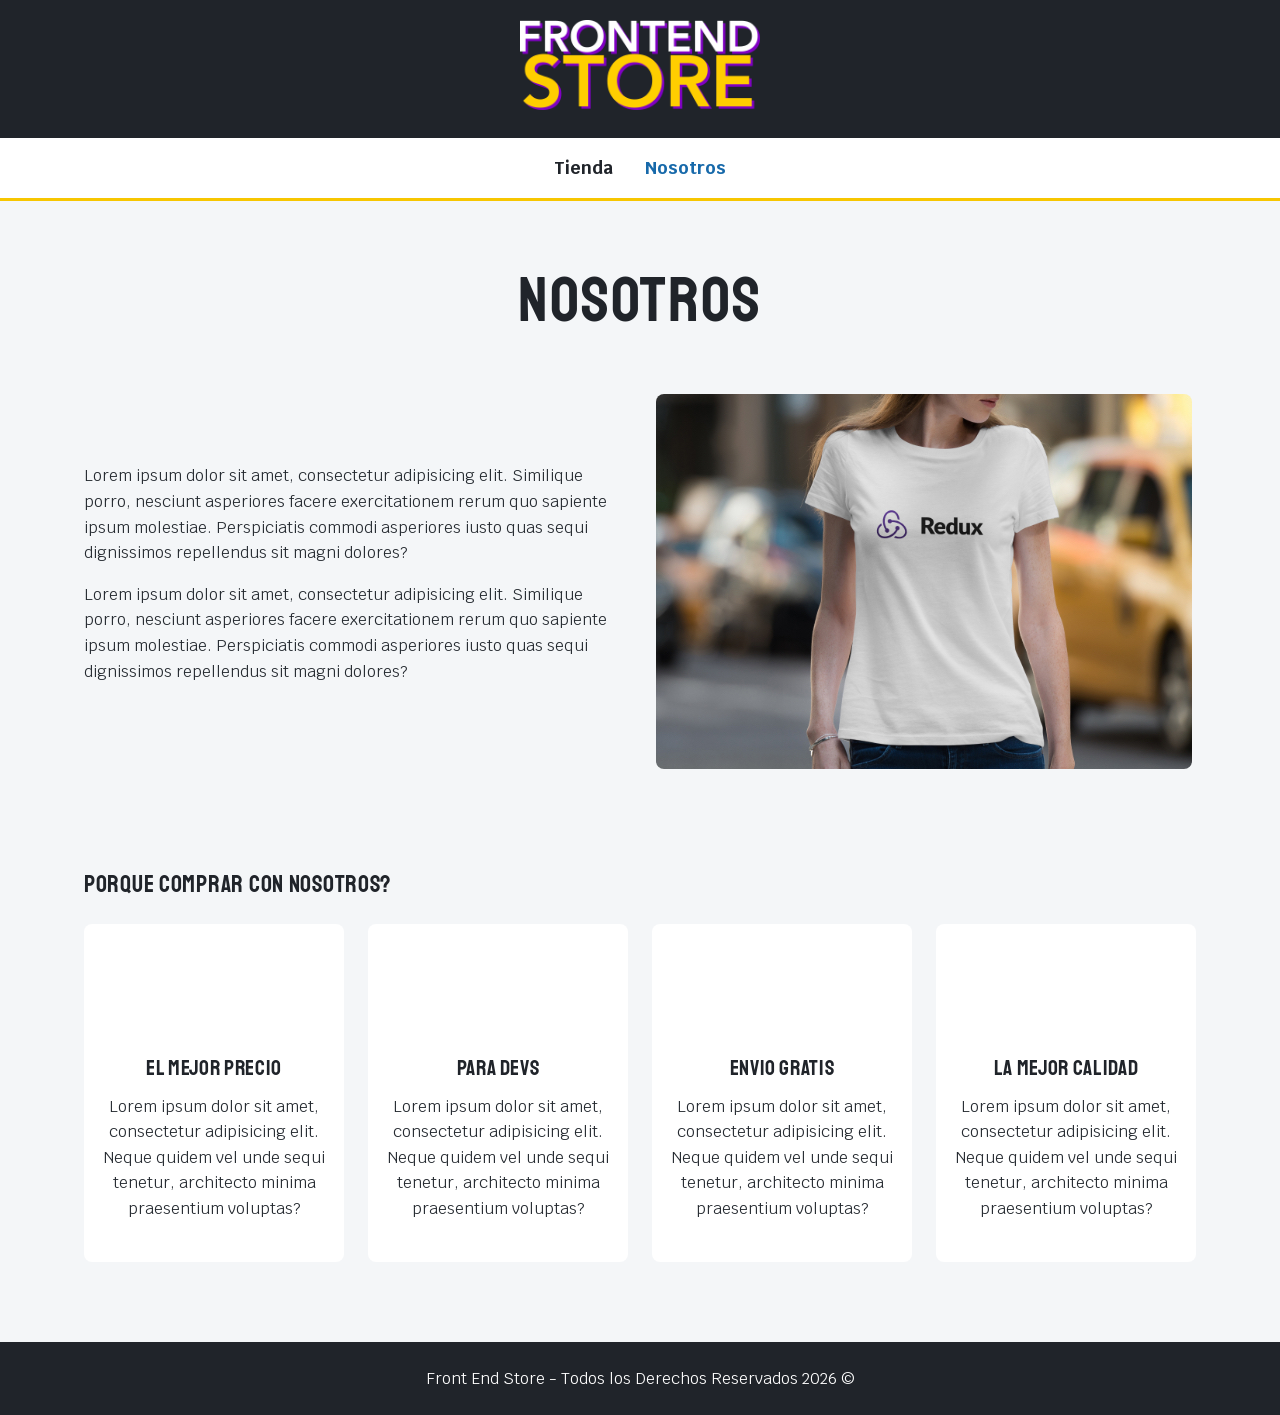
==== pages/nosotros.html @ 14b9c285 "build: Creacion del proyecto" ====
<!DOCTYPE html>
<html lang="es">
<head>
    <meta charset="UTF-8">
    <meta name="viewport" content="width=device-width, initial-scale=1.0">
    <title>Nosotros</title>
    <link rel="stylesheet" href="../css/normalize.css">
    <link rel="stylesheet" href="../css/styles.css">
    <link rel="preconnect" href="https://fonts.googleapis.com">
    <link rel="preconnect" href="https://fonts.gstatic.com" crossorigin>
    <link href="https://fonts.googleapis.com/css2?family=Krub:ital,wght@0,200;0,300;0,400;0,500;0,600;0,700;1,200;1,300;1,400;1,500;1,600;1,700&family=Staatliches&display=swap" rel="stylesheet">
</head>
<body>
    <header class="header">
        <a href="../index.html">
            <img class="header__logo" src="../img/logo.png" alt="Logotipo">
        </a>
    </header>

    <nav class="navegacion">
        <a class="navegacion__enlace" href="../index.html">Tienda</a>
        <a class="navegacion__enlace navegacion__enlace--activo" href="nosotros.html">Nosotros</a>
    </nav>

    <main class="contenedor">
        <h1>Nosotros</h1>

        <div class="nosotros">
            <div class="nosotros__contenido">
                <p>Lorem ipsum dolor sit amet, consectetur adipisicing elit. Similique porro, nesciunt asperiores facere exercitationem rerum quo sapiente ipsum molestiae. Perspiciatis commodi asperiores iusto quas sequi dignissimos repellendus sit magni dolores?</p>
                <p>Lorem ipsum dolor sit amet, consectetur adipisicing elit. Similique porro, nesciunt asperiores facere exercitationem rerum quo sapiente ipsum molestiae. Perspiciatis commodi asperiores iusto quas sequi dignissimos repellendus sit magni dolores?</p>
            </div>
            <img class="nosotros__imagen" src="../img/nosotros.jpg" alt="imagen nosotros">
        </div>
    </main>

    <section class="contenedor comprar">
        <h2 class="comprar__titulo">Porque comprar con nosotros?</h2>

        <div class="bloques">
            <div class="bloque">
                <img class="bloque__imagen" src="../img/icono_1.png" alt="porque comprar">
                <h3 class="bloque__titulo">El Mejor Precio</h3>
                <p>Lorem ipsum dolor sit amet, consectetur adipisicing elit. Neque quidem vel unde sequi tenetur, architecto minima praesentium voluptas?</p>
            </div> <!-- .bloque -->

            <div class="bloque">
                <img class="bloque__imagen" src="../img/icono_2.png" alt="porque comprar">
                <h3 class="bloque__titulo">Para Devs</h3>
                <p>Lorem ipsum dolor sit amet, consectetur adipisicing elit. Neque quidem vel unde sequi tenetur, architecto minima praesentium voluptas?</p>
            </div> <!-- .bloque -->

            <div class="bloque">
                <img class="bloque__imagen" src="../img/icono_3.png" alt="porque comprar">
                <h3 class="bloque__titulo">Envio Gratis</h3>
                <p>Lorem ipsum dolor sit amet, consectetur adipisicing elit. Neque quidem vel unde sequi tenetur, architecto minima praesentium voluptas?</p>
            </div> <!-- .bloque -->

            <div class="bloque">
                <img class="bloque__imagen" src="../img/icono_4.png" alt="porque comprar">
                <h3 class="bloque__titulo">La Mejor Calidad</h3>
                <p>Lorem ipsum dolor sit amet, consectetur adipisicing elit. Neque quidem vel unde sequi tenetur, architecto minima praesentium voluptas?</p>
            </div> <!-- .bloque -->

        </div> <!-- .bloques -->
    </section>

    <footer class="footer">
        <p class="footer__texto">Front End Store - Todos los Derechos Reservados 2026 &copy;</p>
    </footer>
</body>
</html>
---- css/styles.css ----
@import url('https://fonts.googleapis.com/css2?family=Krub:wght@400;600;700&family=Staatliches&display=swap');

:root {
	--fondo: #f4f6f8;
	--oscuro: #20242a;
	--azul: #1769aa;
	--amarillo: #f7c600;
	--texto: #252a30;
}

* {
	box-sizing: border-box;
}

body {
	background: var(--fondo);
	color: var(--texto);
	font-family: 'Krub', sans-serif;
	line-height: 1.6;
}

img {
	max-width: 100%;
}

.header {
	background: var(--oscuro);
	padding: 1.25rem 1rem;
	text-align: center;
}

.header__logo {
	width: min(15rem, 75vw);
}

.navegacion {
	align-items: center;
	background: #fff;
	border-bottom: 3px solid var(--amarillo);
	display: flex;
	gap: 2rem;
	justify-content: center;
	padding: 1rem;
}

.navegacion__enlace {
	color: var(--oscuro);
	font-size: 1.1rem;
	font-weight: 700;
	text-decoration: none;
}

.navegacion__enlace:hover,
.navegacion__enlace--activo {
	color: var(--azul);
}

.contenedor {
	margin: 0 auto;
	max-width: 72rem;
	padding: 3rem 1.25rem;
}

h1,
h2,
h3,
p {
	margin-top: 0;
}

h1,
h2,
h3 {
	color: var(--oscuro);
	font-family: 'Staatliches', sans-serif;
	font-weight: 400;
	letter-spacing: .03em;
}

h1 {
	font-size: clamp(2.4rem, 5vw, 4rem);
	text-align: center;
}

.grid {
	display: grid;
	gap: 1.25rem;
	grid-template-columns: repeat(4, 1fr);
}

.producto {
	background: #fff;
	border: 1px solid #e2e6ea;
	border-radius: .5rem;
	overflow: hidden;
	transition: box-shadow .2s ease, transform .2s ease;
}

.producto:hover {
	box-shadow: 0 .75rem 1.5rem rgba(32, 36, 42, .14);
	transform: translateY(-.25rem);
}

.producto a {
	color: inherit;
	text-decoration: none;
}

.producto__imagen {
	display: block;
	width: 100%;
}

.producto__informacion {
	padding: 1rem;
}

.producto__nombre {
	font-size: 1.1rem;
	font-weight: 700;
	margin-bottom: .35rem;
}

.producto__precio {
	color: var(--azul);
	font-size: 1.25rem;
	font-weight: 700;
	margin-bottom: 0;
}

.grafico {
	background-position: center;
	background-size: cover;
	border-radius: .5rem;
	min-height: 14rem;
}

.grafico--camisas {
	background-image: url('../img/grafico1.jpg');
	grid-column: 1 / -1;
}

.grafico--node {
	background-image: url('../img/grafico2.jpg');
	grid-column: 1 / -1;
}

.nosotros {
	align-items: center;
	display: grid;
	gap: 2rem;
	grid-template-columns: 1fr 1fr;
}

.nosotros__imagen {
	border-radius: .5rem;
	display: block;
}

.bloques {
	display: grid;
	gap: 1.5rem;
	grid-template-columns: repeat(4, 1fr);
}

.bloque {
	background: #fff;
	border-radius: .5rem;
	padding: 1.5rem 1rem;
	text-align: center;
}

.bloque__imagen {
	height: 5rem;
	object-fit: contain;
}

.bloque__titulo {
	font-size: 1.35rem;
	margin: 1rem 0 .5rem;
}

.camisa {
	margin: 0 auto;
	max-width: 42rem;
}

.camisa__imagen {
	background: #fff;
	border-radius: .5rem;
	display: block;
	padding: 1rem;
	width: 100%;
}

.producto-detalle {
	align-items: center;
	display: grid;
	gap: 3rem;
	grid-template-columns: 1fr 1fr;
}

.producto-detalle__contenido {
	background: #fff;
	border-left: 4px solid var(--amarillo);
	border-radius: .5rem;
	padding: 2rem;
}

.producto-detalle__contenido h1 {
	margin-bottom: .25rem;
	text-align: left;
}

.producto-detalle__etiqueta {
	color: var(--azul);
	display: inline-block;
	font-size: .85rem;
	font-weight: 700;
	letter-spacing: .08em;
	margin-bottom: .75rem;
	text-transform: uppercase;
}

.producto-detalle__precio {
	color: var(--azul);
	font-size: 1.8rem;
	font-weight: 700;
	margin-bottom: 1rem;
}

.producto-detalle__contenido label {
	display: block;
	font-weight: 700;
	margin-bottom: .4rem;
}

.producto-detalle__contenido select,
.producto-detalle__contenido button {
	border: 1px solid #ccd3da;
	border-radius: .3rem;
	font: inherit;
	padding: .8rem;
	width: 100%;
}

.producto-detalle__contenido button {
	background: var(--amarillo);
	border-color: var(--amarillo);
	cursor: pointer;
	font-weight: 700;
	margin-top: 1rem;
}

.producto-detalle__contenido button:hover {
	background: #d9ad00;
}

.footer {
	background: var(--oscuro);
	color: #fff;
	margin-top: 2rem;
	padding: 1.5rem 1rem;
	text-align: center;
}

.footer__texto {
	margin-bottom: 0;
}

@media (max-width: 50rem) {
	.grid,
	.bloques {
		grid-template-columns: repeat(2, 1fr);
	}

	.nosotros {
		grid-template-columns: 1fr;
	}

	.producto-detalle {
		grid-template-columns: 1fr;
	}
}

@media (max-width: 32rem) {
	.contenedor {
		padding: 2rem 1rem;
	}

	.grid,
	.bloques {
		grid-template-columns: 1fr;
	}

	.navegacion {
		gap: 1.25rem;
	}
}
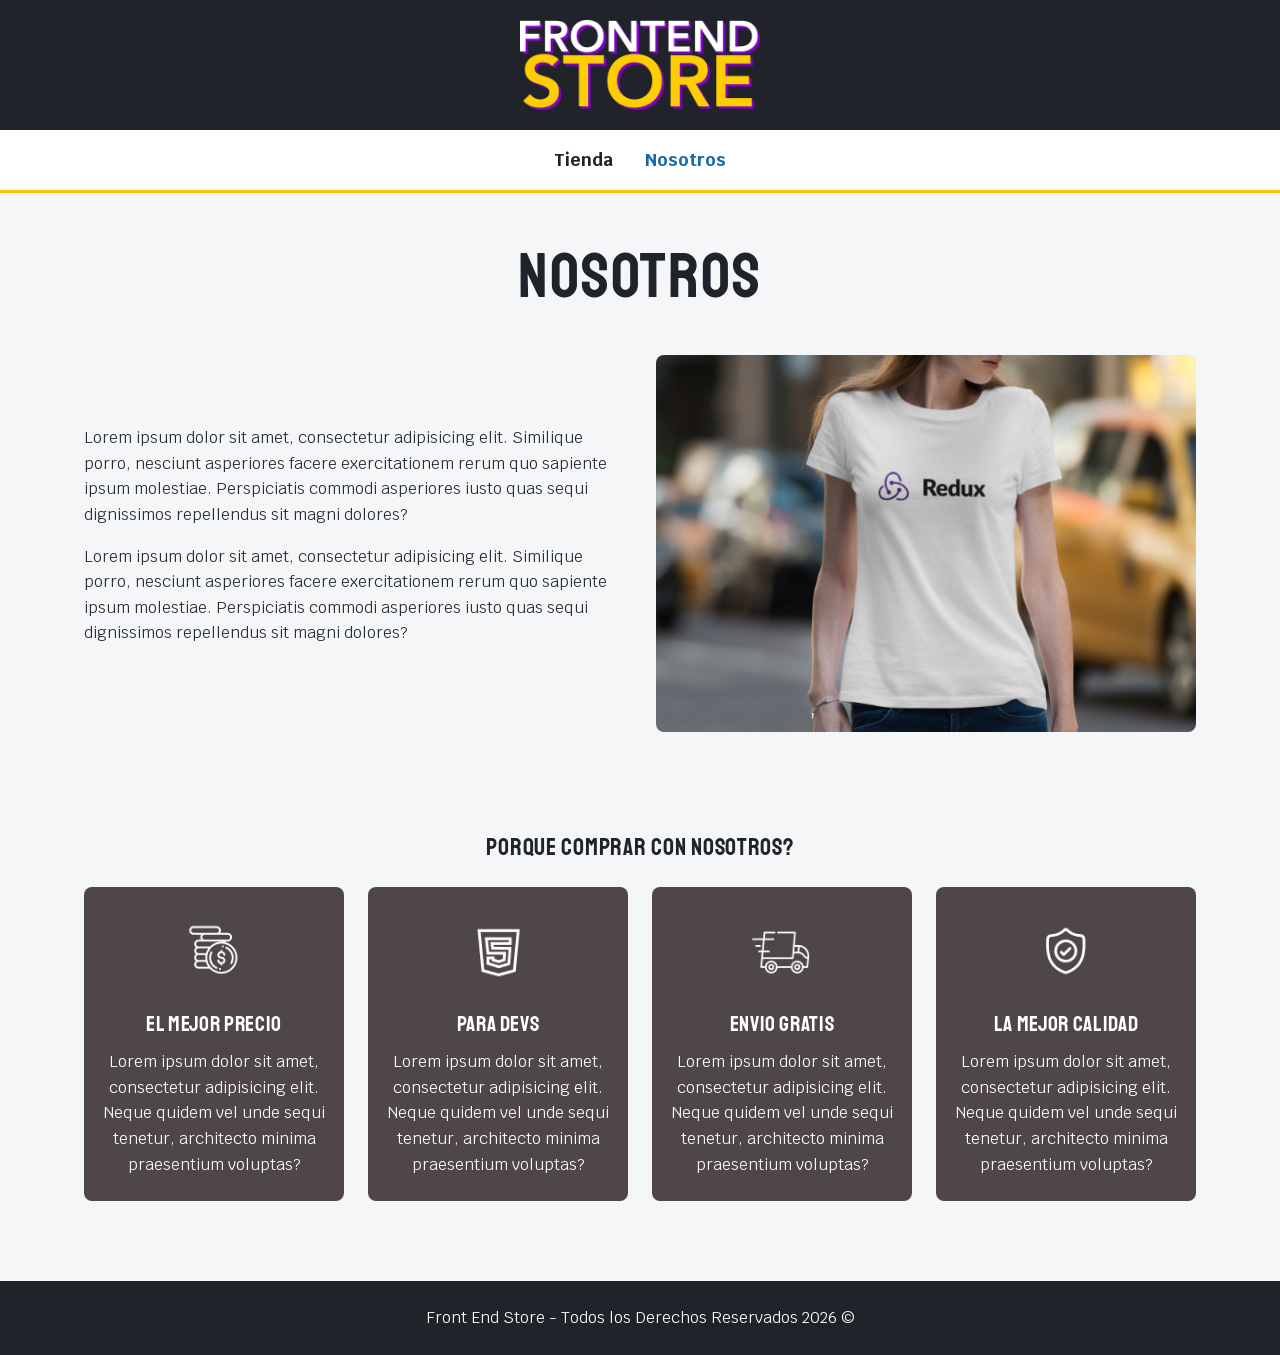
==== commit fe45b724: "build: Producto y org CSS" ====
--- a/pages/nosotros.html
+++ b/pages/nosotros.html
@@ -6,6 +6,8 @@
     <title>Nosotros</title>
     <link rel="stylesheet" href="../css/normalize.css">
     <link rel="stylesheet" href="../css/styles.css">
+    <link rel="stylesheet" href="../css/nosotros.css">
+
     <link rel="preconnect" href="https://fonts.googleapis.com">
     <link rel="preconnect" href="https://fonts.gstatic.com" crossorigin>
     <link href="https://fonts.googleapis.com/css2?family=Krub:ital,wght@0,200;0,300;0,400;0,500;0,600;0,700;1,200;1,300;1,400;1,500;1,600;1,700&family=Staatliches&display=swap" rel="stylesheet">
@@ -42,7 +44,7 @@
                 <img class="bloque__imagen" src="../img/icono_1.png" alt="porque comprar">
                 <h3 class="bloque__titulo">El Mejor Precio</h3>
                 <p>Lorem ipsum dolor sit amet, consectetur adipisicing elit. Neque quidem vel unde sequi tenetur, architecto minima praesentium voluptas?</p>
-            </div> <!-- .bloque -->
+            </div>
 
             <div class="bloque">
                 <img class="bloque__imagen" src="../img/icono_2.png" alt="porque comprar">
--- a/css/styles.css
+++ b/css/styles.css
@@ -1,299 +1,2 @@
-@import url('https://fonts.googleapis.com/css2?family=Krub:wght@400;600;700&family=Staatliches&display=swap');
-
-:root {
-	--fondo: #f4f6f8;
-	--oscuro: #20242a;
-	--azul: #1769aa;
-	--amarillo: #f7c600;
-	--texto: #252a30;
-}
-
-* {
-	box-sizing: border-box;
-}
-
-body {
-	background: var(--fondo);
-	color: var(--texto);
-	font-family: 'Krub', sans-serif;
-	line-height: 1.6;
-}
-
-img {
-	max-width: 100%;
-}
-
-.header {
-	background: var(--oscuro);
-	padding: 1.25rem 1rem;
-	text-align: center;
-}
-
-.header__logo {
-	width: min(15rem, 75vw);
-}
-
-.navegacion {
-	align-items: center;
-	background: #fff;
-	border-bottom: 3px solid var(--amarillo);
-	display: flex;
-	gap: 2rem;
-	justify-content: center;
-	padding: 1rem;
-}
-
-.navegacion__enlace {
-	color: var(--oscuro);
-	font-size: 1.1rem;
-	font-weight: 700;
-	text-decoration: none;
-}
-
-.navegacion__enlace:hover,
-.navegacion__enlace--activo {
-	color: var(--azul);
-}
-
-.contenedor {
-	margin: 0 auto;
-	max-width: 72rem;
-	padding: 3rem 1.25rem;
-}
-
-h1,
-h2,
-h3,
-p {
-	margin-top: 0;
-}
-
-h1,
-h2,
-h3 {
-	color: var(--oscuro);
-	font-family: 'Staatliches', sans-serif;
-	font-weight: 400;
-	letter-spacing: .03em;
-}
-
-h1 {
-	font-size: clamp(2.4rem, 5vw, 4rem);
-	text-align: center;
-}
-
-.grid {
-	display: grid;
-	gap: 1.25rem;
-	grid-template-columns: repeat(4, 1fr);
-}
-
-.producto {
-	background: #fff;
-	border: 1px solid #e2e6ea;
-	border-radius: .5rem;
-	overflow: hidden;
-	transition: box-shadow .2s ease, transform .2s ease;
-}
-
-.producto:hover {
-	box-shadow: 0 .75rem 1.5rem rgba(32, 36, 42, .14);
-	transform: translateY(-.25rem);
-}
-
-.producto a {
-	color: inherit;
-	text-decoration: none;
-}
-
-.producto__imagen {
-	display: block;
-	width: 100%;
-}
-
-.producto__informacion {
-	padding: 1rem;
-}
-
-.producto__nombre {
-	font-size: 1.1rem;
-	font-weight: 700;
-	margin-bottom: .35rem;
-}
-
-.producto__precio {
-	color: var(--azul);
-	font-size: 1.25rem;
-	font-weight: 700;
-	margin-bottom: 0;
-}
-
-.grafico {
-	background-position: center;
-	background-size: cover;
-	border-radius: .5rem;
-	min-height: 14rem;
-}
-
-.grafico--camisas {
-	background-image: url('../img/grafico1.jpg');
-	grid-column: 1 / -1;
-}
-
-.grafico--node {
-	background-image: url('../img/grafico2.jpg');
-	grid-column: 1 / -1;
-}
-
-.nosotros {
-	align-items: center;
-	display: grid;
-	gap: 2rem;
-	grid-template-columns: 1fr 1fr;
-}
-
-.nosotros__imagen {
-	border-radius: .5rem;
-	display: block;
-}
-
-.bloques {
-	display: grid;
-	gap: 1.5rem;
-	grid-template-columns: repeat(4, 1fr);
-}
-
-.bloque {
-	background: #fff;
-	border-radius: .5rem;
-	padding: 1.5rem 1rem;
-	text-align: center;
-}
-
-.bloque__imagen {
-	height: 5rem;
-	object-fit: contain;
-}
-
-.bloque__titulo {
-	font-size: 1.35rem;
-	margin: 1rem 0 .5rem;
-}
-
-.camisa {
-	margin: 0 auto;
-	max-width: 42rem;
-}
-
-.camisa__imagen {
-	background: #fff;
-	border-radius: .5rem;
-	display: block;
-	padding: 1rem;
-	width: 100%;
-}
-
-.producto-detalle {
-	align-items: center;
-	display: grid;
-	gap: 3rem;
-	grid-template-columns: 1fr 1fr;
-}
-
-.producto-detalle__contenido {
-	background: #fff;
-	border-left: 4px solid var(--amarillo);
-	border-radius: .5rem;
-	padding: 2rem;
-}
-
-.producto-detalle__contenido h1 {
-	margin-bottom: .25rem;
-	text-align: left;
-}
-
-.producto-detalle__etiqueta {
-	color: var(--azul);
-	display: inline-block;
-	font-size: .85rem;
-	font-weight: 700;
-	letter-spacing: .08em;
-	margin-bottom: .75rem;
-	text-transform: uppercase;
-}
-
-.producto-detalle__precio {
-	color: var(--azul);
-	font-size: 1.8rem;
-	font-weight: 700;
-	margin-bottom: 1rem;
-}
-
-.producto-detalle__contenido label {
-	display: block;
-	font-weight: 700;
-	margin-bottom: .4rem;
-}
-
-.producto-detalle__contenido select,
-.producto-detalle__contenido button {
-	border: 1px solid #ccd3da;
-	border-radius: .3rem;
-	font: inherit;
-	padding: .8rem;
-	width: 100%;
-}
-
-.producto-detalle__contenido button {
-	background: var(--amarillo);
-	border-color: var(--amarillo);
-	cursor: pointer;
-	font-weight: 700;
-	margin-top: 1rem;
-}
-
-.producto-detalle__contenido button:hover {
-	background: #d9ad00;
-}
-
-.footer {
-	background: var(--oscuro);
-	color: #fff;
-	margin-top: 2rem;
-	padding: 1.5rem 1rem;
-	text-align: center;
-}
-
-.footer__texto {
-	margin-bottom: 0;
-}
-
-@media (max-width: 50rem) {
-	.grid,
-	.bloques {
-		grid-template-columns: repeat(2, 1fr);
-	}
-
-	.nosotros {
-		grid-template-columns: 1fr;
-	}
-
-	.producto-detalle {
-		grid-template-columns: 1fr;
-	}
-}
-
-@media (max-width: 32rem) {
-	.contenedor {
-		padding: 2rem 1rem;
-	}
-
-	.grid,
-	.bloques {
-		grid-template-columns: 1fr;
-	}
-
-	.navegacion {
-		gap: 1.25rem;
-	}
-}
+@import url('./base.css');
+@import url('./layout.css');
--- a/css/nosotros.css
+++ b/css/nosotros.css
@@ -0,0 +1,65 @@
+.nosotros {
+	align-items: center;
+	display: grid;
+	gap: 2rem;
+	grid-template-columns: 1fr 1fr;
+}
+
+.nosotros__imagen {
+	border-radius: .5rem;
+	width: 100%;
+}
+
+.comprar__titulo {
+	text-align: center;
+}
+
+.bloques {
+	display: grid;
+	gap: 1.5rem;
+	grid-template-columns: repeat(4, 1fr);
+}
+
+.bloque {
+	background: #4f4747;
+	border-radius: .5rem;
+	color: var(--superficie);
+	display: flex;
+	flex-direction: column;
+	padding: 1.5rem 1rem;
+	text-align: center;
+}
+
+.bloque__imagen {
+	height: 5rem;
+	margin: 0 auto;
+	object-fit: contain;
+}
+
+.bloque__titulo {
+	color: var(--superficie);
+	font-size: 1.35rem;
+	margin: 1rem 0 .5rem;
+}
+
+.bloque p {
+	color: var(--superficie);
+	margin-bottom: 0;
+}
+
+@media (max-width: 50rem) {
+	.nosotros,
+	.bloques {
+		grid-template-columns: repeat(2, 1fr);
+	}
+
+	.nosotros {
+		grid-template-columns: 1fr;
+	}
+}
+
+@media (max-width: 32rem) {
+	.bloques {
+		grid-template-columns: 1fr;
+	}
+}
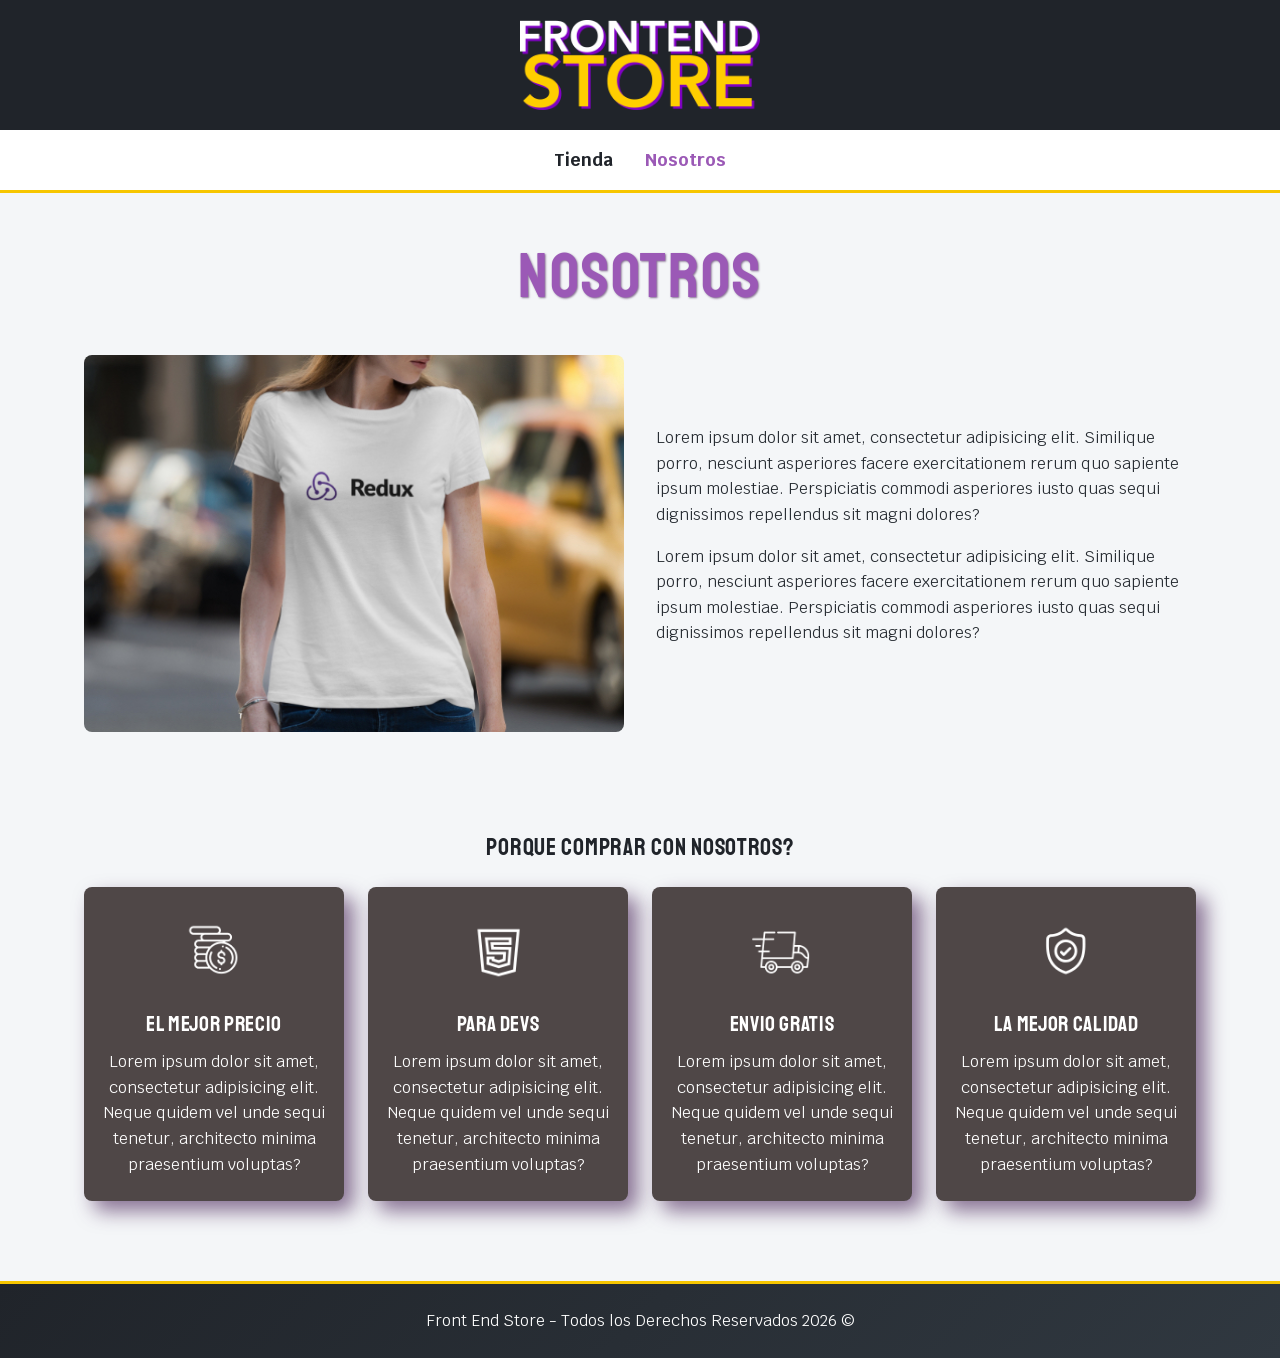
==== commit 2ce9e5ff: "feat: comentarios y estructura de img" ====
--- a/pages/nosotros.html
+++ b/pages/nosotros.html
@@ -15,7 +15,7 @@
 <body>
     <header class="header">
         <a href="../index.html">
-            <img class="header__logo" src="../img/logo.png" alt="Logotipo">
+            <img class="header__logo" src="../img/general/logo.png" alt="Logotipo">
         </a>
     </header>
 
@@ -32,7 +32,7 @@
                 <p>Lorem ipsum dolor sit amet, consectetur adipisicing elit. Similique porro, nesciunt asperiores facere exercitationem rerum quo sapiente ipsum molestiae. Perspiciatis commodi asperiores iusto quas sequi dignissimos repellendus sit magni dolores?</p>
                 <p>Lorem ipsum dolor sit amet, consectetur adipisicing elit. Similique porro, nesciunt asperiores facere exercitationem rerum quo sapiente ipsum molestiae. Perspiciatis commodi asperiores iusto quas sequi dignissimos repellendus sit magni dolores?</p>
             </div>
-            <img class="nosotros__imagen" src="../img/nosotros.jpg" alt="imagen nosotros">
+            <img class="nosotros__imagen" src="../img/general/nosotros.jpg" alt="imagen nosotros">
         </div>
     </main>
 
@@ -41,25 +41,25 @@
 
         <div class="bloques">
             <div class="bloque">
-                <img class="bloque__imagen" src="../img/icono_1.png" alt="porque comprar">
+                <img class="bloque__imagen" src="../img/icons/icono_1.png" alt="porque comprar">
                 <h3 class="bloque__titulo">El Mejor Precio</h3>
                 <p>Lorem ipsum dolor sit amet, consectetur adipisicing elit. Neque quidem vel unde sequi tenetur, architecto minima praesentium voluptas?</p>
             </div>
 
             <div class="bloque">
-                <img class="bloque__imagen" src="../img/icono_2.png" alt="porque comprar">
+                <img class="bloque__imagen" src="../img/icons/icono_2.png" alt="porque comprar">
                 <h3 class="bloque__titulo">Para Devs</h3>
                 <p>Lorem ipsum dolor sit amet, consectetur adipisicing elit. Neque quidem vel unde sequi tenetur, architecto minima praesentium voluptas?</p>
             </div> <!-- .bloque -->
 
             <div class="bloque">
-                <img class="bloque__imagen" src="../img/icono_3.png" alt="porque comprar">
+                <img class="bloque__imagen" src="../img/icons/icono_3.png" alt="porque comprar">
                 <h3 class="bloque__titulo">Envio Gratis</h3>
                 <p>Lorem ipsum dolor sit amet, consectetur adipisicing elit. Neque quidem vel unde sequi tenetur, architecto minima praesentium voluptas?</p>
             </div> <!-- .bloque -->
 
             <div class="bloque">
-                <img class="bloque__imagen" src="../img/icono_4.png" alt="porque comprar">
+                <img class="bloque__imagen" src="../img/icons/icono_4.png" alt="porque comprar">
                 <h3 class="bloque__titulo">La Mejor Calidad</h3>
                 <p>Lorem ipsum dolor sit amet, consectetur adipisicing elit. Neque quidem vel unde sequi tenetur, architecto minima praesentium voluptas?</p>
             </div> <!-- .bloque -->
--- a/css/nosotros.css
+++ b/css/nosotros.css
@@ -1,65 +1,95 @@
 .nosotros {
-	align-items: center;
-	display: grid;
-	gap: 2rem;
-	grid-template-columns: 1fr 1fr;
+    /* Dos columnas permiten ubicar la imagen primero y el texto despues en escritorio. */
+    align-items: center;
+    display: grid;
+    gap: 2rem;
+    grid-template-columns: repeat(2, minmax(0, 1fr));
 }
 
 .nosotros__imagen {
-	border-radius: .5rem;
-	width: 100%;
+    border-radius: .5rem;
+    grid-column: 1;
+    grid-row: 1 / 2;
+    width: 100%;
+}
+
+.nosotros__contenido {
+    grid-column: 2;
+    grid-row: 1;
+
 }
 
 .comprar__titulo {
-	text-align: center;
+    text-align: center;
 }
 
 .bloques {
-	display: grid;
-	gap: 1.5rem;
-	grid-template-columns: repeat(4, 1fr);
+    /* Grid distribuye las ventajas en columnas iguales y mantiene separacion uniforme. */
+    display: grid;
+    gap: 1.5rem;
+    grid-template-columns: repeat(4, 1fr);
 }
 
 .bloque {
-	background: #4f4747;
-	border-radius: .5rem;
-	color: var(--superficie);
-	display: flex;
-	flex-direction: column;
-	padding: 1.5rem 1rem;
-	text-align: center;
+    background: #4f4747;
+    border-radius: .5rem;
+    color: var(--superficie);
+    /* Flexbox apila el icono, el titulo y el texto dentro de cada bloque. */
+    display: flex;
+    flex-direction: column;
+    padding: 1.5rem 1rem;
+    text-align: center;
+    box-shadow: 10px 10px 20px var(--morado);
+}
+
+.bloque:hover {
+    background: var(--amarillo-hover);
 }
 
 .bloque__imagen {
-	height: 5rem;
-	margin: 0 auto;
-	object-fit: contain;
+    height: 5rem;
+    margin: 0 auto;
+    object-fit: contain;
 }
 
 .bloque__titulo {
-	color: var(--superficie);
-	font-size: 1.35rem;
-	margin: 1rem 0 .5rem;
+    color: var(--superficie);
+    font-size: 1.35rem;
+    margin: 1rem 0 .5rem;
 }
 
 .bloque p {
-	color: var(--superficie);
-	margin-bottom: 0;
+    color: var(--superficie);
+    margin-bottom: 0;
 }
 
 @media (max-width: 50rem) {
-	.nosotros,
-	.bloques {
-		grid-template-columns: repeat(2, 1fr);
-	}
 
-	.nosotros {
-		grid-template-columns: 1fr;
-	}
+    .bloques {
+        grid-template-columns: repeat(2, 1fr);
+    }
+
+    .nosotros {
+        /* En pantallas pequenas se usa una sola columna para evitar contenido comprimido. */
+        grid-template-columns: 1fr;
+    }
+
+    .nosotros__imagen,
+    .nosotros__contenido {
+        grid-column: 1;
+    }
+
+    .nosotros__imagen {
+        grid-row: 1;
+    }
+
+    .nosotros__contenido {
+        grid-row: 2;
+    }
 }
 
 @media (max-width: 32rem) {
-	.bloques {
-		grid-template-columns: 1fr;
-	}
+    .bloques {
+        grid-template-columns: 1fr;
+    }
 }
